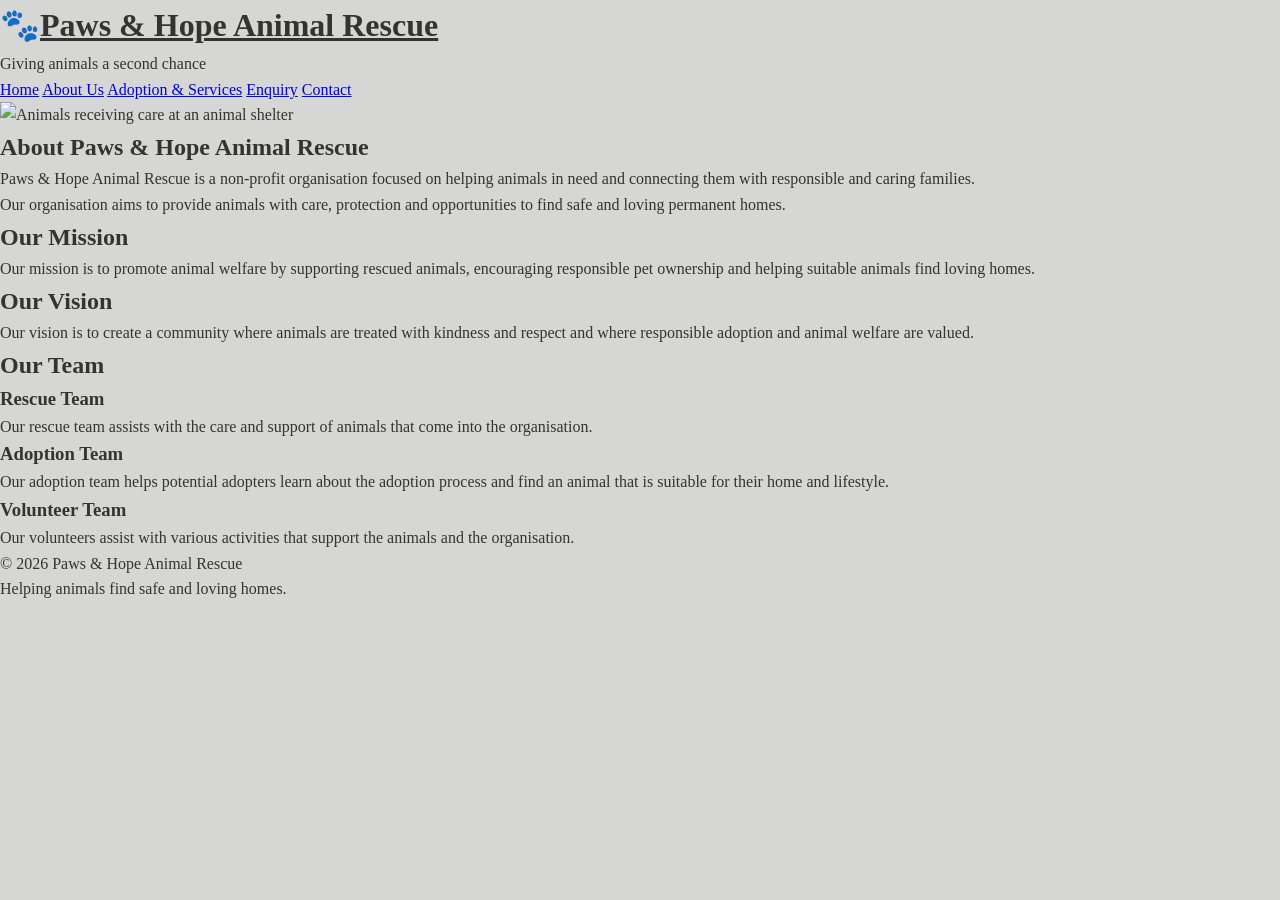
==== about.html @ 7e54c843 "Add files via upload added css styling" ====
<!DOCTYPE html>
<html lang="en">

<head>
    <!--Page information and responsive settings-->
    <meta charset="UTF-8">
    <meta name="viewport" content="width=device-width, initial-scale=1.0">

     <!-- External CSS stylesheet -->
    <link rel="stylesheet" href="style.css">


        <!-- Page title -->
    <title>About Us | Paws & Hope Animal Rescue</title>
</head>

<body>

          <!--Website header-->
    <header>
        <h1>🐾<u>Paws & Hope Animal Rescue</u></h1>
        <p>Giving animals a second chance</p>
    </header>

        <!--Main website navigation-->
    <nav>
        <a href="index.html">Home</a>
        <a href="about.html">About Us</a>
        <a href="services.html">Adoption & Services</a>
        <a href="enquiry.html">Enquiry</a>
        <a href="contact.html">Contact</a>
      
    </nav>

        <!--Main content of the About Us page-->
    <main>

        <!--Image showing animals receiving care-->
        <img src="images/animals.jpg" alt="Animals receiving care at an animal shelter">

            <!--Organisation introduction-->
        <section>
            <h2>About Paws & Hope Animal Rescue</h2>

            <p>
                Paws & Hope Animal Rescue is a non-profit organisation
                focused on helping animals in need and connecting them
                with responsible and caring families.
            </p>

            <p>
                Our organisation aims to provide animals with care,
                protection and opportunities to find safe and loving
                permanent homes.
            </p>
        </section>

               <!--Organisation mission-->
        <section>
            <h2>Our Mission</h2>

            <p>
                Our mission is to promote animal welfare by supporting
                rescued animals, encouraging responsible pet ownership
                and helping suitable animals find loving homes.
            </p>
        </section>

                <!--Organisation vision-->
        <section>
            <h2>Our Vision</h2>

            <p>
                Our vision is to create a community where animals are
                treated with kindness and respect and where responsible
                adoption and animal welfare are valued.
            </p>
        </section>

            <!--Organisation team information-->
        <section>
            <h2>Our Team</h2>

                <!--Rescue team-->
            <article>
                <h3>Rescue Team</h3>

                <p>
                    Our rescue team assists with the care and support
                    of animals that come into the organisation.
                </p>
            </article>

                 <!--Adoption team--> 
            <article>
                <h3>Adoption Team</h3>

                <p>
                    Our adoption team helps potential adopters learn
                    about the adoption process and find an animal that
                    is suitable for their home and lifestyle.
                </p>
            </article>

                <!--Volunteer team-->
            <article>
                <h3>Volunteer Team</h3>

                <p>
                    Our volunteers assist with various activities that
                    support the animals and the organisation.
                </p>
            </article>
        </section>

    </main>

        <!--Website footer-->
    <footer>
        <p>&copy; 2026 Paws & Hope Animal Rescue</p>
        <p>Helping animals find safe and loving homes.</p>
    </footer>

</body>

</html>
---- style.css ----
/*
css styling for my website */


/* 
   css reset
   removes default spacing from all elements*/

* {
    margin: 0;
    padding: 0;
    box-sizing: border-box;
}


/*
   2. base styles
   sets the basic font, text colour and page background */

html {
    font-size: 16px;
    scroll-behavior: smooth;
}

body {
    font-family: Cambria, Cochin, Georgia, Times, 'Times New Roman', serif, sans-serif;
    font-size: 1rem;
    line-height: 1.6;
    color: #333333;
    background-color: #d6d6d4;
}


/* 
   images
   makes images fit inside their containers */

img {
    max-width: 100%;
    height: auto;
    display: block;
}


/* header
   styles the top part of the website
 */
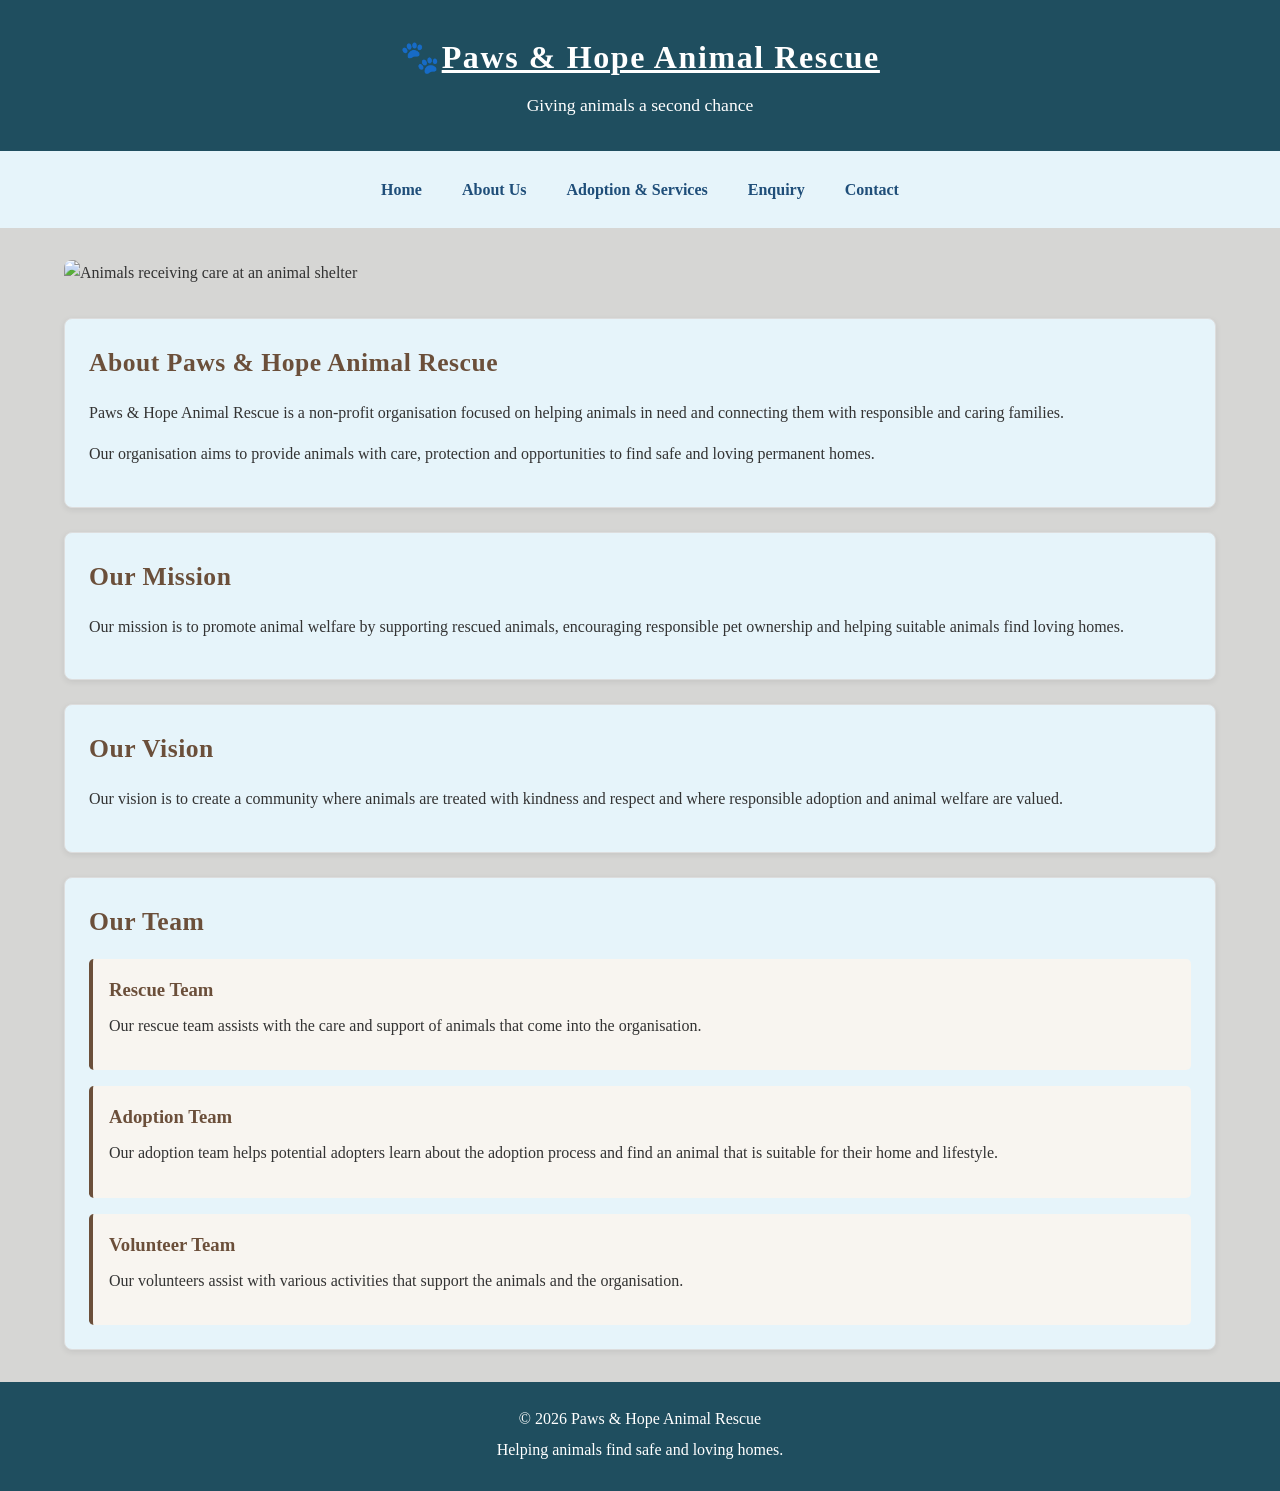
==== commit 4ba5a6b7: "Update about.html added a meta under the tittle" ====
--- a/about.html
+++ b/about.html
@@ -12,6 +12,7 @@
 
         <!-- Page title -->
     <title>About Us | Paws & Hope Animal Rescue</title>
+    <meta name="description" content="Learn about Paws & Hope Animal Rescue, our mission, vision and team dedicated to helping animals find loving homes.">
 </head>
 
 <body>
--- a/style.css
+++ b/style.css
@@ -14,7 +14,7 @@
 
 
 /*
-   2. base styles
+    base styles
    sets the basic font, text colour and page background */
 
 html {
@@ -46,3 +46,390 @@
    styles the top part of the website
  */
 
+header {
+    background-color: #1f4e5f;
+    color: white;
+    text-align: center;
+    padding: 2rem 1rem;
+}
+
+header h1 {
+    font-size: 2rem;
+    font-weight: bold;
+    letter-spacing: 0.05em;
+    margin-bottom: 0.5rem;
+}
+
+header p {
+    font-size: 1.1rem;
+}
+
+   
+/* navigation
+   creates the menu used to move between pages */
+
+nav {
+    display: flex;
+    justify-content: center;
+    align-items: center;
+    flex-wrap: wrap;
+    gap: 0.5rem;
+    background-color: #e6f4fa;
+    padding: 1rem;
+}
+
+nav a {
+    color: #1F4E79;
+    text-decoration: none;
+    font-weight: bold;
+    padding: 0.6rem 1rem;
+    border-radius: 0.3rem;
+}
+
+
+/* changes the link background when the mouse is over it */
+
+nav a:hover {
+    background-color: #dfd3a1;
+    text-decoration: none;
+}
+
+
+/* adds an outline when the link is selected */
+
+nav a:focus {
+    outline: 2px solid white;
+    outline-offset: 2px;
+}
+
+
+/* changes the link colour when it is clicked */
+
+nav a:active {
+    background-color: #a88a6d;
+}
+
+/* keyboard navigation
+   shows a clear outline when using the tab key */
+nav a:focus{
+    outline: 2px solid #234f79;
+    outline-offset: 2px;
+}
+
+/*
+   main content
+   controls the main area of the website */
+
+main {
+    width: 90%;
+    max-width: 1200px;
+    margin: 2rem auto;
+}
+
+
+/* styles the main image and keeps it inside the page */
+
+main > img {
+    width: 100%;
+    max-height: 450px;
+    object-fit: cover;
+    border-radius: 0.5rem;
+    margin-bottom: 2rem;
+}
+
+
+/*
+   sections
+   styles the different content sections */
+
+section {
+    background-color: #e6f4fa;
+    padding: 1.5rem;
+    margin-bottom: 1.5rem;
+    border: 1px solid #dddddd;
+    border-radius: 0.5rem;
+    box-shadow: 0 2px 6px rgba(0, 0, 0, 0.08);
+}
+
+
+/* styles the section headings */
+
+section h2 {
+    color: #6b4f3a;
+    font-size: 1.6rem;
+    font-weight: bold;
+    letter-spacing: 0.02em;
+    margin-bottom: 1rem;
+}
+
+
+/* adds space below paragraphs */
+
+section p {
+    margin-bottom: 1rem;
+}
+
+
+/* links/ buttons
+   styles links that are used like buttons */
+
+section > a {
+    display: inline-block;
+    background-color: #6b4f3a;
+    color: white;
+    text-decoration: none;
+    padding: 0.7rem 1.2rem;
+    border-radius: 0.3rem;
+    font-weight: bold;
+    margin-top: 0.5rem;
+}
+
+
+/* changes the button colour when the mouse is over it */
+
+section > a:hover {
+    background-color: #8b6f55;
+    text-decoration: none;
+}
+
+
+/* adds an outline when the link is selected */
+
+section > a:focus {
+    outline: 2px solid #6b4f3a;
+    outline-offset: 3px;
+}
+
+
+/* slightly reduces the button size when clicked */
+
+section > a:active {
+    transform: scale(0.98);
+}
+
+
+/*articles
+   styles smaller content areas inside sections */
+
+article {
+    background-color: #f8f5f0;
+    padding: 1rem;
+    margin-top: 1rem;
+    border-left: 4px solid #6b4f3a;
+    border-radius: 0.3rem;
+}
+
+
+/* styles article headings */
+
+article h3 {
+    color: #6b4f3a;
+    margin-bottom: 0.5rem;
+}
+
+
+/* 
+   lists
+   controls the spacing of lists and list items */
+
+ul {
+    margin: 1rem 0;
+    padding-left: 1.5rem;
+}
+
+li {
+    margin-bottom: 0.5rem;
+}
+
+
+/* 
+forms
+   styles the form layout and input fields */
+
+form {
+    display: flex;
+    flex-direction: column;
+    gap: 0.5rem;
+}
+
+
+/* makes form labels bold and adds spacing */
+
+label {
+    font-weight: bold;
+    margin-top: 0.5rem;
+}
+
+
+/* styles the text fields, dropdown and text area */
+
+input,
+select,
+textarea {
+    width: 100%;
+    padding: 0.7rem;
+    font-family: inherit;
+    font-size: 1rem;
+    border: 1px solid #bbbbbb;
+    border-radius: 0.3rem;
+}
+
+
+/* highlights a form field when it is selected */
+
+input:focus,
+select:focus,
+textarea:focus {
+    outline: 2px solid #6b4f3a;
+    border-color: #6b4f3a;
+}
+
+
+/* sets the minimum height of the message box */
+
+textarea {
+    min-height: 8rem;
+    resize: vertical;
+}
+
+
+/* 
+   form buttons
+   styles the button used to submit the form*/
+
+button {
+    width: fit-content;
+    background-color: #6b4f3a;
+    color: white;
+    border: none;
+    padding: 0.7rem 1.3rem;
+    border-radius: 0.3rem;
+    font-size: 1rem;
+    font-weight: bold;
+    cursor: pointer;
+}
+
+
+/* changes the button colour when the mouse is over it */
+
+button:hover {
+    background-color: #8b6f55;
+}
+
+
+/* adds an outline when the button is selected */
+
+button:focus {
+    outline: 2px solid #6b4f3a;
+    outline-offset: 3px;
+}
+
+
+/* slightly reduces the button size when clicked */
+
+button:active {
+    transform: scale(0.98);
+}
+
+
+/*
+   footer
+   styles the bottom part of the website*/
+
+footer {
+    background-color: #1f4e5f;
+    color: white;
+    text-align: center;
+    padding: 1.5rem 1rem;
+    margin-top: 2rem;
+}
+
+
+/* adds spacing between footer paragraphs */
+
+footer p {
+    margin-bottom: 0.3rem;
+}
+
+
+/*
+    tablet responsive design
+   changes the layout for tablet-sized screens */
+
+@media (max-width: 768px) {
+
+    header h1 {
+        font-size: 1.7rem;
+    }
+
+    nav {
+        flex-direction: column;
+    }
+
+    nav a {
+        width: 100%;
+        text-align: center;
+    }
+
+    main {
+        width: 92%;
+    }
+
+    section {
+        padding: 1.2rem;
+    }
+
+    section h2 {
+        font-size: 1.5rem;
+    }
+}
+
+
+/*
+   mobile responsive design
+   changes the layout for small phone screens */
+
+@media (max-width: 480px) {
+
+    header {
+        padding: 1.5rem 0.8rem;
+    }
+
+    header h1 {
+        font-size: 1.4rem;
+    }
+
+    header p {
+        font-size: 0.95rem;
+    }
+
+    nav {
+        padding: 0.7rem;
+    }
+
+    nav a {
+        padding: 0.5rem;
+        font-size: 0.95rem;
+    }
+
+    main {
+        width: 95%;
+        margin: 1rem auto;
+    }
+
+    main > img {
+        max-height: 250px;
+    }
+
+    section {
+        padding: 1rem;
+    }
+
+    section h2 {
+        font-size: 1.3rem;
+    }
+
+    footer {
+        font-size: 0.9rem;
+    }
+}
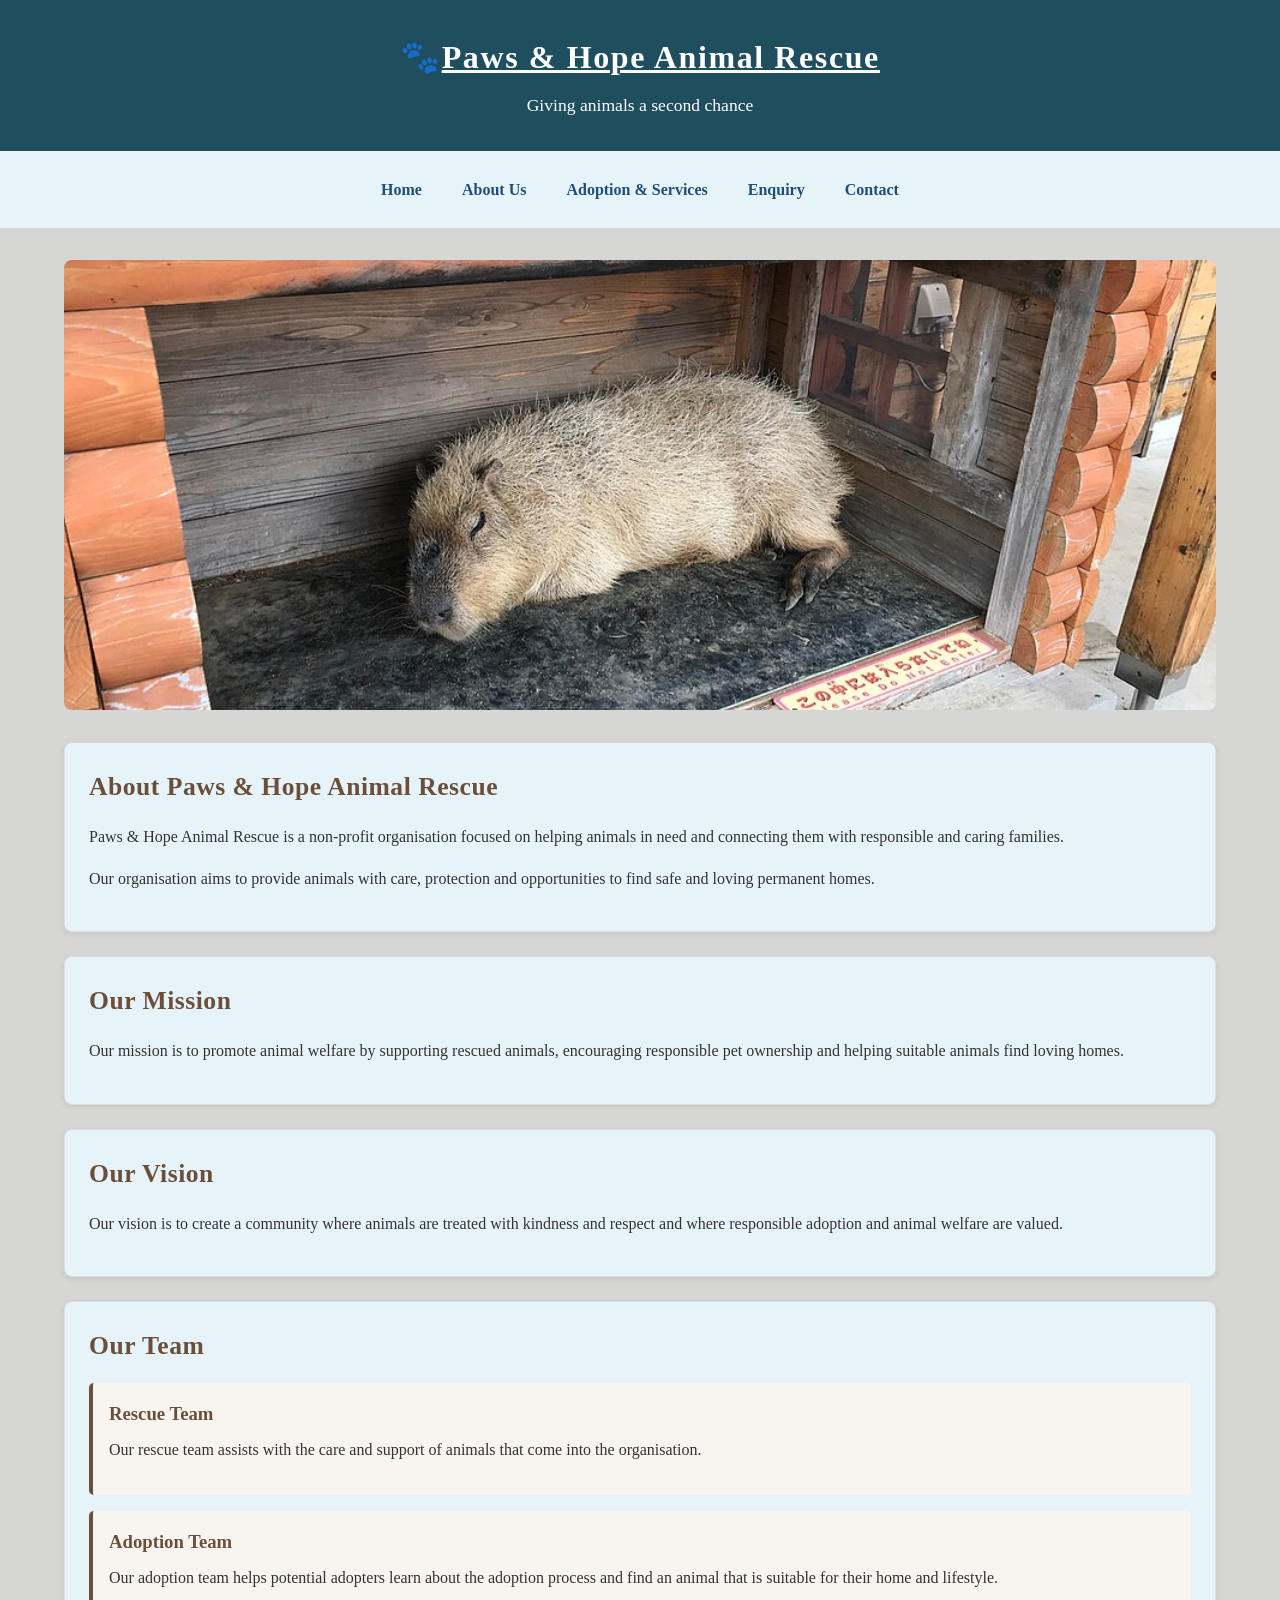
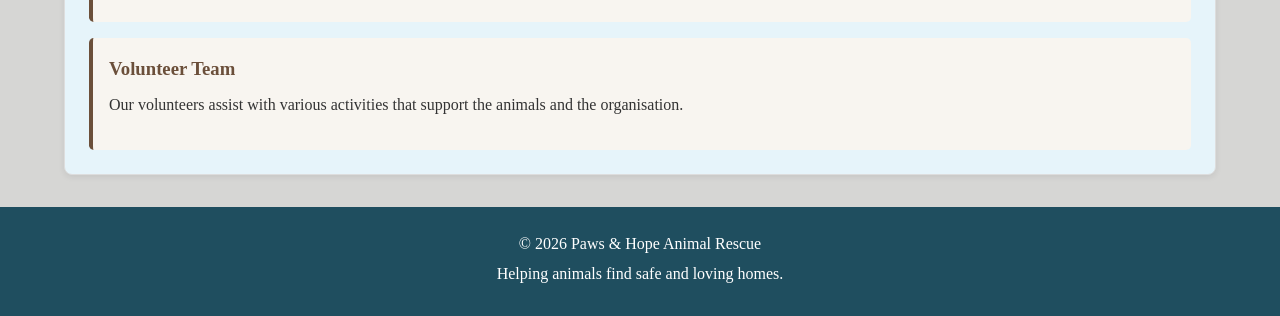
==== commit a4ce2dad: "Update about.html corrected about page" ====
--- a/about.html
+++ b/about.html
@@ -35,6 +35,7 @@
 
         <!--Main content of the About Us page-->
     <main>
+
 
         <!--Image showing animals receiving care-->
         <img src="images/animals.jpg" alt="Animals receiving care at an animal shelter">
@@ -122,6 +123,7 @@
         <p>Helping animals find safe and loving homes.</p>
     </footer>
 
+<script src="script.js"></script>    
 </body>
 
 </html>
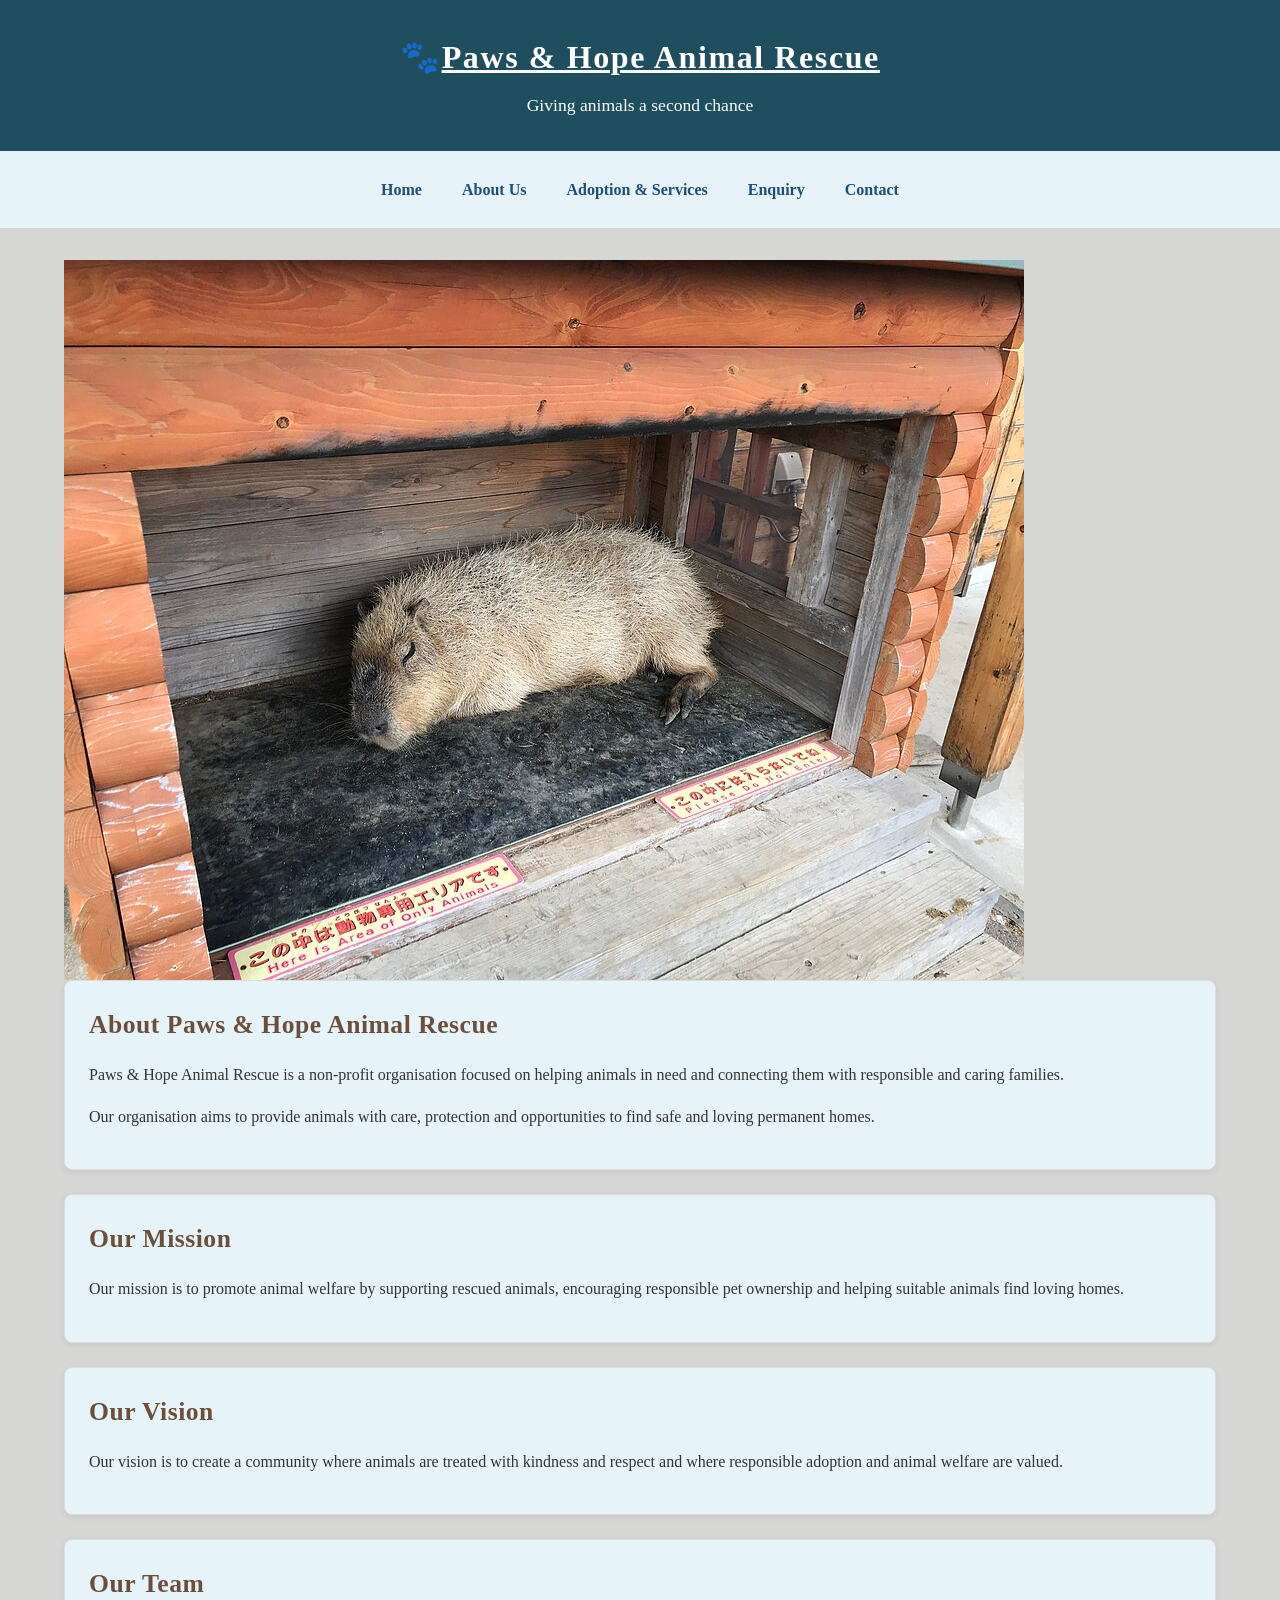
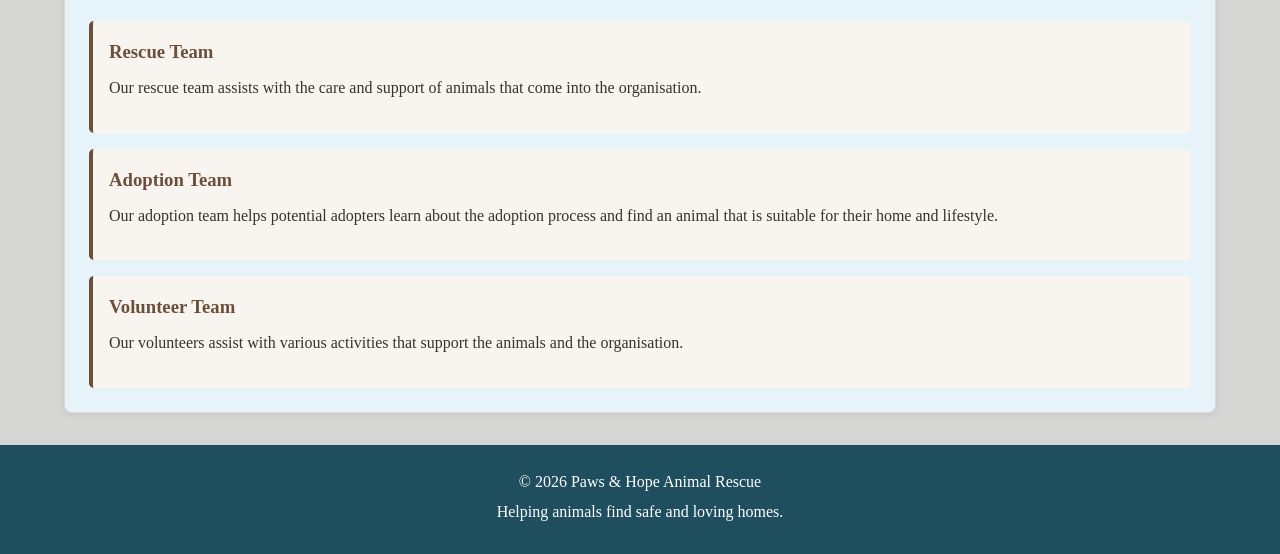
==== commit 1c731305: "Enhance About Us page with lightbox for images Added a lightbox feature for displaying images on the" ====
--- a/about.html
+++ b/about.html
@@ -37,8 +37,13 @@
     <main>
 
 
+
         <!--Image showing animals receiving care-->
-        <img src="images/animals.jpg" alt="Animals receiving care at an animal shelter">
+       <div>
+    <img class="lightbox-images"
+         src="images/animals.jpg"
+         alt="Animals receiving care at an animal shelter">
+</div>
 
             <!--Organisation introduction-->
         <section>
@@ -117,6 +122,11 @@
 
     </main>
 
+    <dialog id="images-lightbox">
+    <button id="close-lightbox" type="button">Close</button>
+    <img id="lightbox-image" src="" alt="">
+</dialog>
+
         <!--Website footer-->
     <footer>
         <p>&copy; 2026 Paws & Hope Animal Rescue</p>
